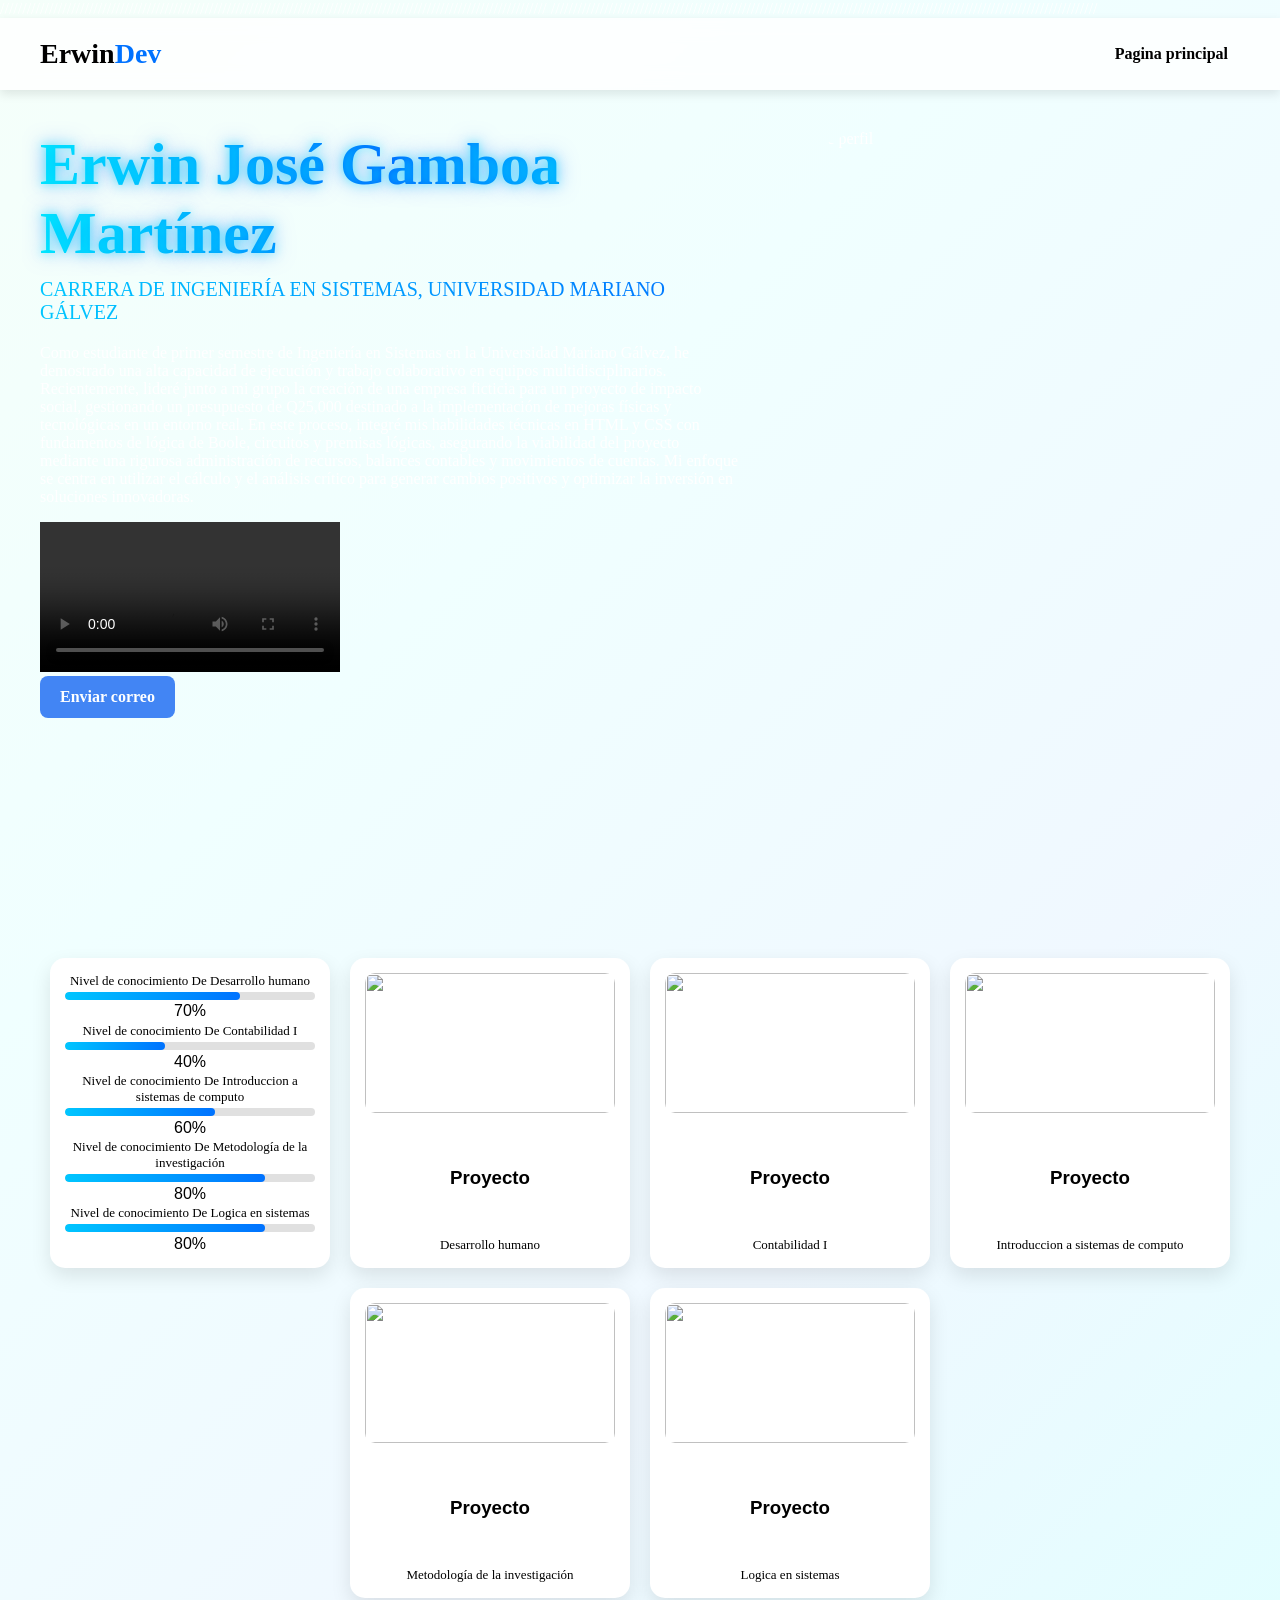
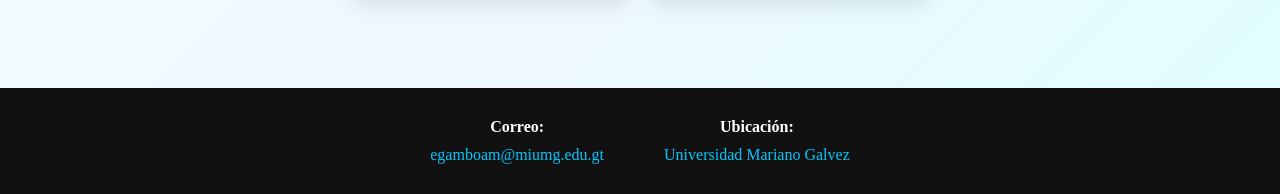
==== index2.html @ 2a5c2cca "Add files via upload" ====
<!DOCTYPE html>
<html lang="es">
<head>
    <meta charset="UTF-8">
    <meta name="viewport" content="width=device-width, initial-scale=1.0">
    <title>Desarrollo Humano</title>

    <link rel="stylesheet" href="pagweb.css">
</head>

///////////////////////////////////////////////////////////////////////////////////////////////////////////////////////////
<!--Pagina Principal-->
///////////////////////////////////////////////////////////////////////////////////////////////////////////////////////////

<section class="hero-des">
<header class="header">
    <div class="logo">
        Erwin<span>Dev</span>
    </div>

    <nav class="nav">
        <a href="index.html">Pagina principal</a>
    </nav>


</header>

<body>

<div class="perfil">


    <div class="info">

        <h1 class="titu">Erwin José Gamboa Martínez</h1>

        <p class="subti">
            CARRERA DE INGENIERÍA EN SISTEMAS, UNIVERSIDAD MARIANO GÁLVEZ
        </p>

        <p>
            Como estudiante de primer semestre de Ingeniería en Sistemas en la Universidad Mariano Gálvez,
            he demostrado una alta capacidad de ejecución y trabajo colaborativo en equipos multidisciplinarios. 
            Recientemente, lideré junto a mi grupo la creación de una empresa ficticia para un proyecto de impacto social,
            gestionando un presupuesto de Q25,000 destinado a la implementación de mejoras físicas y 
            tecnológicas en un entorno real. En este proceso, integré mis habilidades técnicas en HTML y 
            CSS con fundamentos de lógica de Boole, circuitos y premisas lógicas, asegurando la viabilidad 
            del proyecto mediante una rigurosa administración de recursos, balances contables y movimientos de cuentas.
            Mi enfoque se centra en utilizar el cálculo y el análisis crítico para generar cambios positivos y 
            optimizar la inversión en soluciones innovadoras.
        </p>

        <div class="video-container">
            <video controls width="300">
                <source src="Vid/Desap.mov" type="video/mp4">
                Tu navegador no soporta video.
            </video>
        </div>

        <a href="mailto:egamboam@miumg.edu.gt" class="botoncito">
            Enviar correo
        </a>
    
    </div>
    <img src="img/desaperfil.jpg" class="round" alt="Foto de perfil">

</div>
</section>

<!--
///////////////////////////////////////////////////////////////////////////////////////////////////////////////////////////
Seccion de paginas
///////////////////////////////////////////////////////////////////////////////////////////////////////////////////////////
-->

    <section>

  <div class="cards">

    <div class="card">
        <p>Nivel de conocimiento De Desarrollo humano</p>
        <div class="progress-bar">
            <div class="progress" style="width: 70%;"></div>
        </div>
        <span>70%</span>

        <p>Nivel de conocimiento De Contabilidad I</p>
        <div class="progress-bar">
            <div class="progress" style="width: 40%;"></div>
        </div>
        <span>40%</span>

        <p>Nivel de conocimiento De Introduccion a sistemas de computo</p>
        <div class="progress-bar">
            <div class="progress" style="width: 60%;"></div>
        </div>
        <span>60%</span>

        <p>Nivel de conocimiento De Metodología de la investigación</p>
        <div class="progress-bar">
            <div class="progress" style="width: 80%;"></div>
        </div>
        <span>80%</span>

        <p>Nivel de conocimiento De Logica en sistemas</p>
        <div class="progress-bar">
            <div class="progress" style="width: 80%;"></div>
        </div>
        <span>80%</span>
    </div>

    <a href="index2.html" class="card glass">
      <img src="img/Desapro.jpg">
      <h3>Proyecto</h3>
      <p class="pcard">Desarrollo humano</p>
    </a>

    <a href="index3.html" class="card glass">
      <img src="img/conproy.png">
      <h3>Proyecto</h3>
      <p class="pcard">Contabilidad I</p>
    </a>

    <a href="index4.html" class="card glass">
      <img src="img/introproy.png">
      <h3>Proyecto</h3>
      <p class="pcard">Introduccion a sistemas de computo</p>
    </a>

    <a href="index5.html" class="card glass">
      <img src="img/metproy.png">
      <h3>Proyecto</h3>
      <p class="pcard">Metodología de la investigación</p>
    </a>

    <a href="index6.html" class="card glass">
      <img src="img/logfon.jpg">
      <h3>Proyecto</h3>
      <p class="pcard">Logica en sistemas</p>
    </a>

  </div>

</section>

<!--
///////////////////////////////////////////////////////////////////////////////////////////////////////////////////////////
Pie de pagina
///////////////////////////////////////////////////////////////////////////////////////////////////////////////////////////
-->

<footer class="footer">

  <div class="footer-container">

    <div class="footer-item">
      <p>Correo:</p>
      <a href="mailto:egamboam@miumg.edu.gt">
        egamboam@miumg.edu.gt
      </a>
    </div>

    <div class="footer-item">
      <p>Ubicación:</p>
      <a href="https://maps.app.goo.gl/AmD2jMaSG96LEVjC8">
        Universidad Mariano Galvez
      </a>
    </div>

  </div>

</footer>

</body>
</html>
---- pagweb.css ----
.hero{
    background-image: url("img/info.jpg");
    background-size: cover;
    background-position: center;
    background-repeat: no-repeat;

    min-height: 100vh;
    color: white;
    position: relative;
}

.hero-inf{
    background-image: url("img/prografon.jpg");
    background-size: cover;
    background-position: center;
    background-repeat: no-repeat;

    min-height: 100vh;
    color: white;
    position: relative;
}

.hero-des{
    background-image: url("img/Desafon.jpg");
    background-size: cover;
    background-position: center;
    background-repeat: no-repeat;

    min-height: 100vh;
    color: white;
    position: relative;
}

.hero-met{
    background-image: url("img/metofon.jpeg");
    background-size: cover;
    background-position: center;
    background-repeat: no-repeat;

    min-height: 100vh;
    color: white;
    position: relative;
}

.hero-log{
    background-image: url("img/logfon.jpg");
    background-size: cover;
    background-position: center;
    background-repeat: no-repeat;

    min-height: 100vh;
    color: white;
    position: relative;
}

.hero-con{
    background-image: url("img/confon.jpeg");
    background-size: cover;
    background-position: center;
    background-repeat: no-repeat;

    min-height: 100vh;
    color: white;
    position: relative;
}

.hero::before{
    content: "";
    position: absolute;
    top: 0;
    left: 0;
    width: 100%;
    height: 100%;

    background: rgba(0,0,0,0.4);
}

.header,
.perfil{
    position: relative;
    z-index: 1;
}

.header{
    display: flex;
    justify-content: space-between;
    align-items: center;
    padding: 20px 40px;
    background-color: rgba(255, 255, 255, 0.7);
    backdrop-filter: blur(10px);
    position: sticky;
    top: 0;
    box-shadow: 0 4px 10px rgba(0,0,0,0.1);
    z-index: 1000;
    background: rgba(255,255,255,0.8);
}

.logo{
    font-size: 28px;
    font-weight: 900;
    color: black;
}

.logo span{
    color: #0072ff;
}

.nav a{
    margin-left: 20px;
    text-decoration: none;
    color: black;
    font-weight: 600;
    transition: 0.3s;
    padding: 8px 12px;
    border-radius: 6px;
}

.nav a:hover{
    color: #0072ff;
    background-color: rgba(0,114,255,0.1);
}

body{
    margin: 0;
    min-height: 100vh;
    
    background: linear-gradient(
        135deg,
        #F5FFFA,
        #F0FFFF,
        #F0F8FF,
        #E0FFFF
    );

    color: white;
}

h1{
    color: black;
}

p{
    margin-top: 0;
    color: white;
    font-family: 'Times New Roman', Times, serif, sans-serif;
}

.con{
    display: flex;
    align-items: center;
    justify-content: space-between;
    gap: 30px;
}

.perfil{
    display: flex;
    align-items: flex-start;
    gap: 30px;
    padding: 40px;
}

.info{
    max-width: 700px;
}

.titu{
    margin-top: 0;
    text-align: left;
    color: black;
    font-size: 60px;
    font-weight: bold;

    background: linear-gradient(
        90deg,
        #00f0ff,
        #0066ff,
        #00f0ff
    );

    background-clip: text;
    -webkit-background-clip: text;

    color: transparent;
    -webkit-text-fill-color: transparent;

    text-shadow:
        0 0 10px rgba(0,240,255,0.5),
        0 0 20px rgba(0,102,255,0.5);
    margin-bottom: 10px;
}

.subti{
    text-align: left;
    font-size: 20px;
    background: linear-gradient(90deg, #00c6ff, #0072ff);

    background-clip: text;
    -webkit-background-clip: text;

    color: transparent;
    -webkit-text-fill-color: transparent;
}

.round{
    width: 220px;
    height: 220px;
    border-radius: 50%;
    object-fit: cover;
}

.botoncito{
    display: inline-block;
    padding: 12px 20px;
    background-color: #4285F4;
    color: white;
    text-decoration: none;
    border-radius: 8px;
    font-weight: bold;
    transition: 0.3s;
}

.cards{
    display: grid;
    grid-template-columns: repeat(auto-fit, minmax(220px, 1fr));
    display: flex;
    flex-wrap: wrap;
    gap: 20px;
    justify-content: center;
    padding: 40px;
}

.card{
    width: 250px;
    height: 280px; /* 👈 clave para que NO se estire */

    padding: 15px;

    font-family: Arial, sans-serif;
    background: white;
    color: black;
    text-decoration: none;

    border-radius: 15px;
    box-shadow: 0 8px 20px rgba(0,0,0,0.1);

    display: flex;
    flex-direction: column;
    align-items: center;
    justify-content: space-between;

    transition: 0.3s;
    overflow: hidden;
}

.card h3{
    margin: 10px 0 5px;
}

.card p{
    font-size: 14px;
    text-align: center;
}

.card img{
    width: 100%;
    height: 140px;
    object-fit: cover;
    border-radius: 10px;
}

.card:hover{
    transform: translateY(-8px);
    box-shadow: 0 10px 20px rgba(0,0,0,0.15);
    transform: translateY(-6px);
}
.pcard{
    color: black;
}

.card p{
    font-size: 13px;
    margin: 0;
    color: black;
}
.progress-bar{
    background: #e0e0e0;
    border-radius: 10px;
    overflow: hidden;
    height: 8px;
    width: 100%;
}

.progress{
    height: 100%;
    background: linear-gradient(90deg, #00c6ff, #0072ff);
    border-radius: 20px;
    transition: width 0.5s ease;
}

.span{
    height: 4;
}

.footer{
    background: #111;
    color: white;
    padding: 30px;
    margin-top: 50px;
}

.footer-container{
    display: flex;
    justify-content: center;
    gap: 60px;
    flex-wrap: wrap;
    text-align: center;
}

.footer-item p{
    margin-bottom: 10px;
    font-weight: bold;
}

.footer-item a{
    color: #00c6ff;
    text-decoration: none;
}
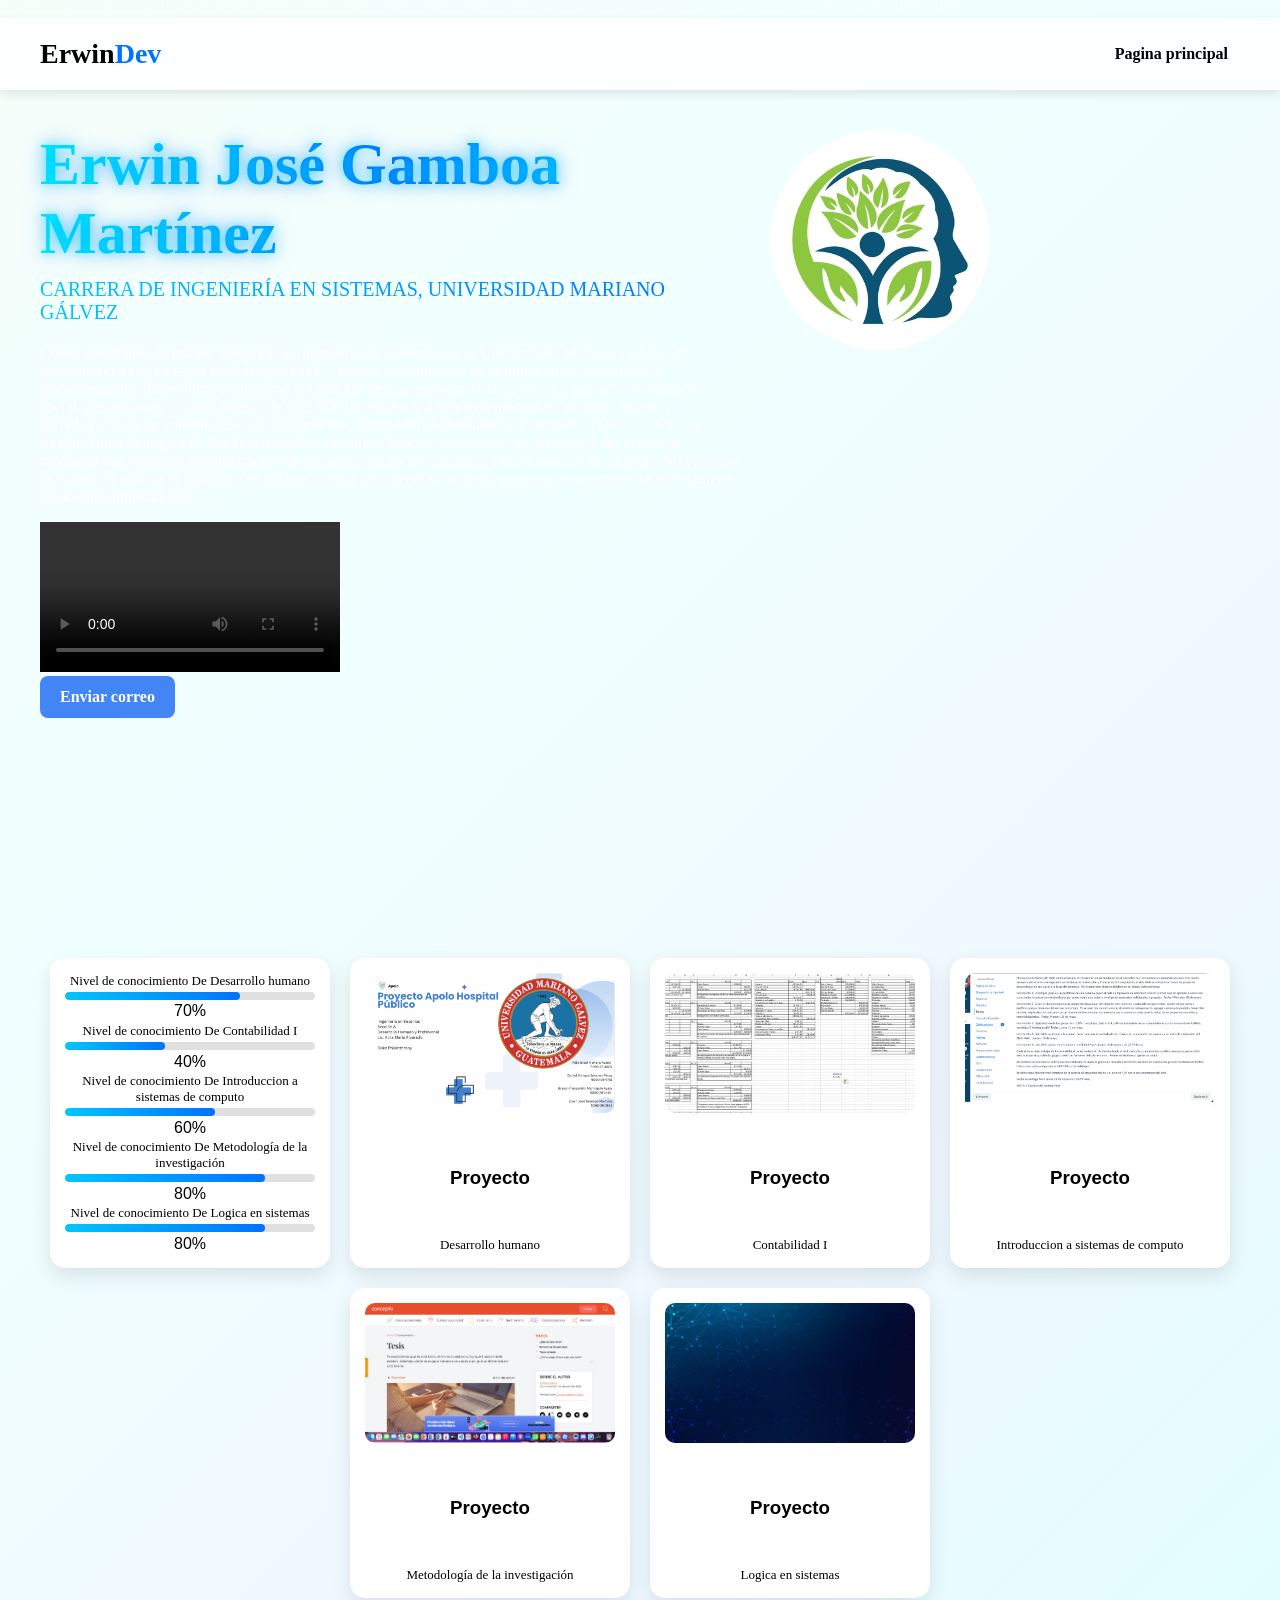
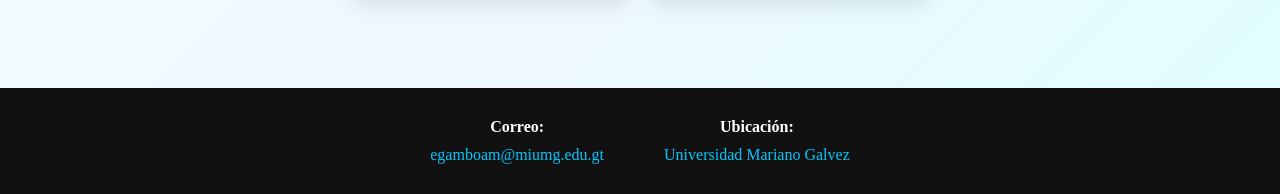
==== commit 7c720a62: "Remove 'img/' prefix from image sources" ====
--- a/index2.html
+++ b/index2.html
@@ -62,7 +62,7 @@
         </a>
     
     </div>
-    <img src="img/desaperfil.jpg" class="round" alt="Foto de perfil">
+    <img src="desaperfil.jpg" class="round" alt="Foto de perfil">
 
 </div>
 </section>
@@ -110,31 +110,31 @@
     </div>
 
     <a href="index2.html" class="card glass">
-      <img src="img/Desapro.jpg">
+      <img src="Desapro.jpg">
       <h3>Proyecto</h3>
       <p class="pcard">Desarrollo humano</p>
     </a>
 
     <a href="index3.html" class="card glass">
-      <img src="img/conproy.png">
+      <img src="conproy.png">
       <h3>Proyecto</h3>
       <p class="pcard">Contabilidad I</p>
     </a>
 
     <a href="index4.html" class="card glass">
-      <img src="img/introproy.png">
+      <img src="introproy.png">
       <h3>Proyecto</h3>
       <p class="pcard">Introduccion a sistemas de computo</p>
     </a>
 
     <a href="index5.html" class="card glass">
-      <img src="img/metproy.png">
+      <img src="metproy.png">
       <h3>Proyecto</h3>
       <p class="pcard">Metodología de la investigación</p>
     </a>
 
     <a href="index6.html" class="card glass">
-      <img src="img/logfon.jpg">
+      <img src="logfon.jpg">
       <h3>Proyecto</h3>
       <p class="pcard">Logica en sistemas</p>
     </a>
@@ -172,4 +172,4 @@
 </footer>
 
 </body>
-</html>+</html>
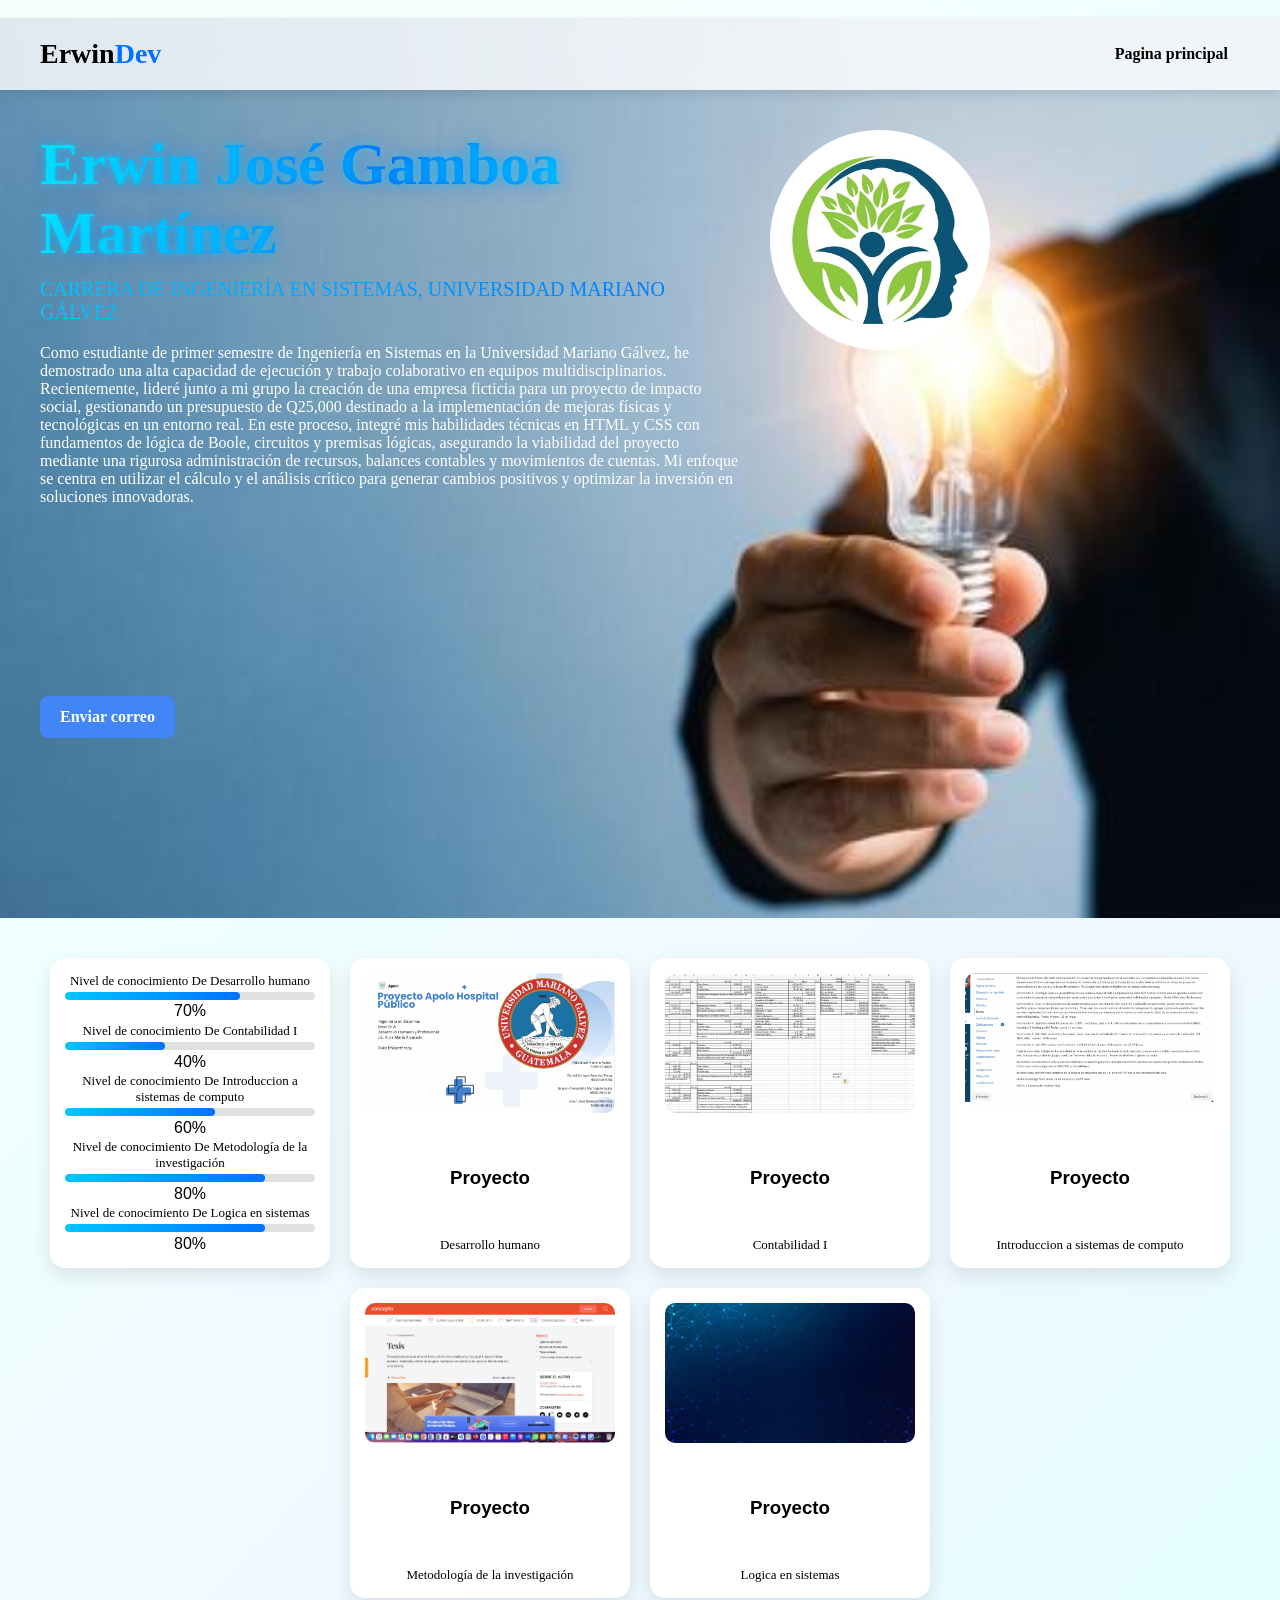
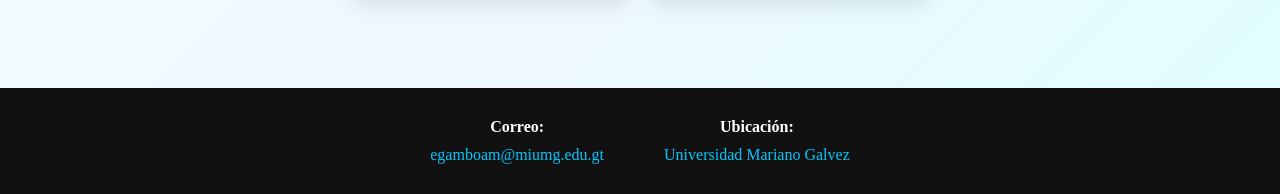
==== commit 6bc4555c: "Replace video tag with YouTube iframe Replaced video element with YouTube iframe for better compatib" ====
--- a/index2.html
+++ b/index2.html
@@ -51,10 +51,14 @@
         </p>
 
         <div class="video-container">
-            <video controls width="300">
-                <source src="Vid/Desap.mov" type="video/mp4">
-                Tu navegador no soporta video.
-            </video>
+        <div class="video-container">
+    <iframe width="300" height="170"
+        src="https://www.youtube.com/embed/HGNBEvgfM04"
+        title="YouTube video player"
+        frameborder="0"
+        allowfullscreen>
+    </iframe>
+        </div>
         </div>
 
         <a href="mailto:egamboam@miumg.edu.gt" class="botoncito">
--- a/pagweb.css
+++ b/pagweb.css
@@ -1,5 +1,5 @@
 .hero{
-    background-image: url("img/info.jpg");
+    background-image: url("info.jpg");
     background-size: cover;
     background-position: center;
     background-repeat: no-repeat;
@@ -10,7 +10,7 @@
 }
 
 .hero-inf{
-    background-image: url("img/prografon.jpg");
+    background-image: url("prografon.jpg");
     background-size: cover;
     background-position: center;
     background-repeat: no-repeat;
@@ -21,7 +21,7 @@
 }
 
 .hero-des{
-    background-image: url("img/Desafon.jpg");
+    background-image: url("Desafon.jpg");
     background-size: cover;
     background-position: center;
     background-repeat: no-repeat;
@@ -32,7 +32,7 @@
 }
 
 .hero-met{
-    background-image: url("img/metofon.jpeg");
+    background-image: url("metofon.jpeg");
     background-size: cover;
     background-position: center;
     background-repeat: no-repeat;
@@ -43,7 +43,7 @@
 }
 
 .hero-log{
-    background-image: url("img/logfon.jpg");
+    background-image: url("logfon.jpg");
     background-size: cover;
     background-position: center;
     background-repeat: no-repeat;
@@ -54,7 +54,7 @@
 }
 
 .hero-con{
-    background-image: url("img/confon.jpeg");
+    background-image: url("confon.jpeg");
     background-size: cover;
     background-position: center;
     background-repeat: no-repeat;
@@ -324,4 +324,4 @@
 .footer-item a{
     color: #00c6ff;
     text-decoration: none;
-}+}
